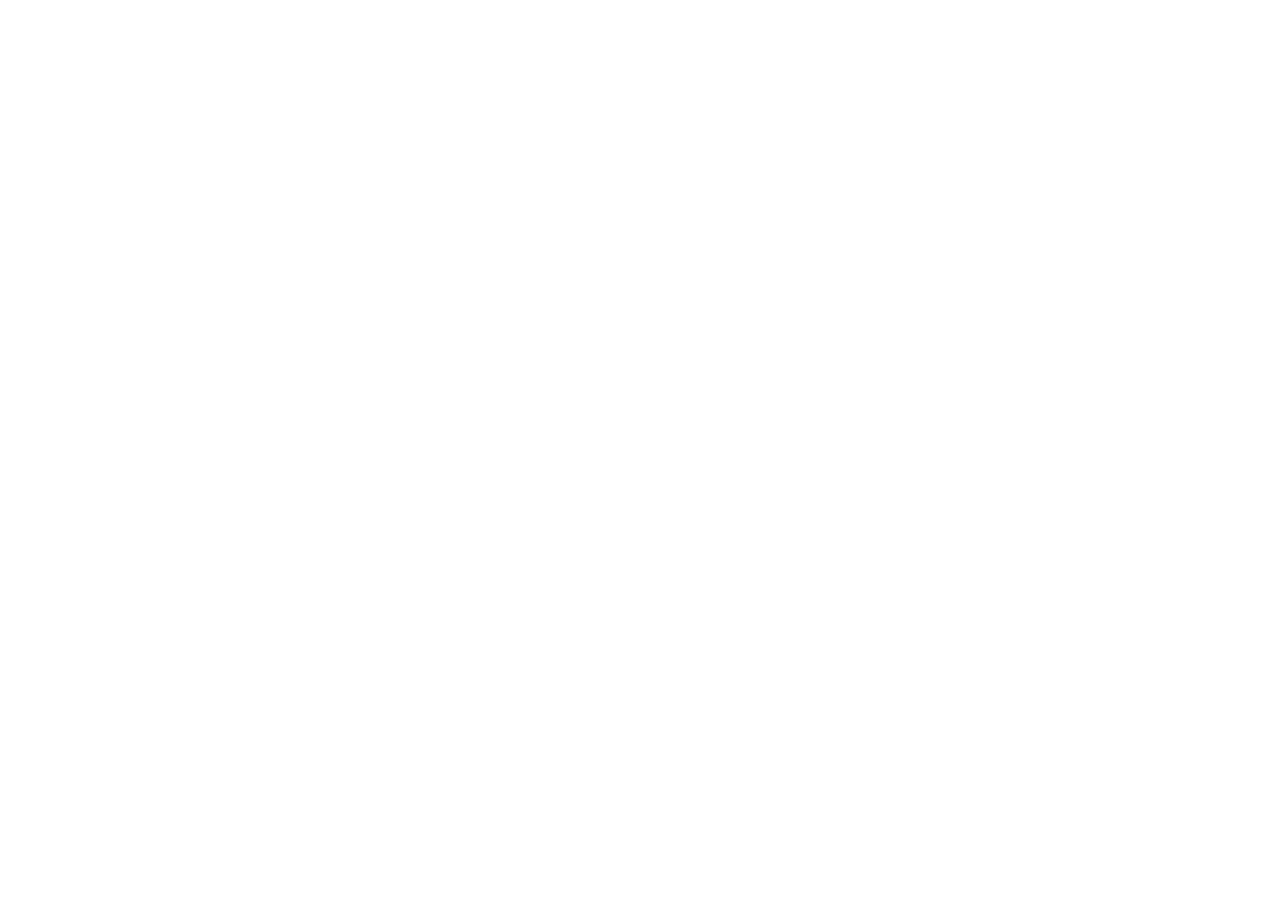
==== html/contratar.html @ d27c0885 "> Terminado o style da Home e criando outros script, style e index" ====
<!DOCTYPE html>
<html lang="pt-br">
<head>
    <meta charset="UTF-8">
    <meta name="viewport" content="width=device-width, initial-scale=1.0">
    <link rel="stylesheet" href="../css/contratar.css">
    <link rel="icon" type="png" href="website-icon.png">
    <title>Gerenciador</title>
</head>
<body>
    
</body>
</html>
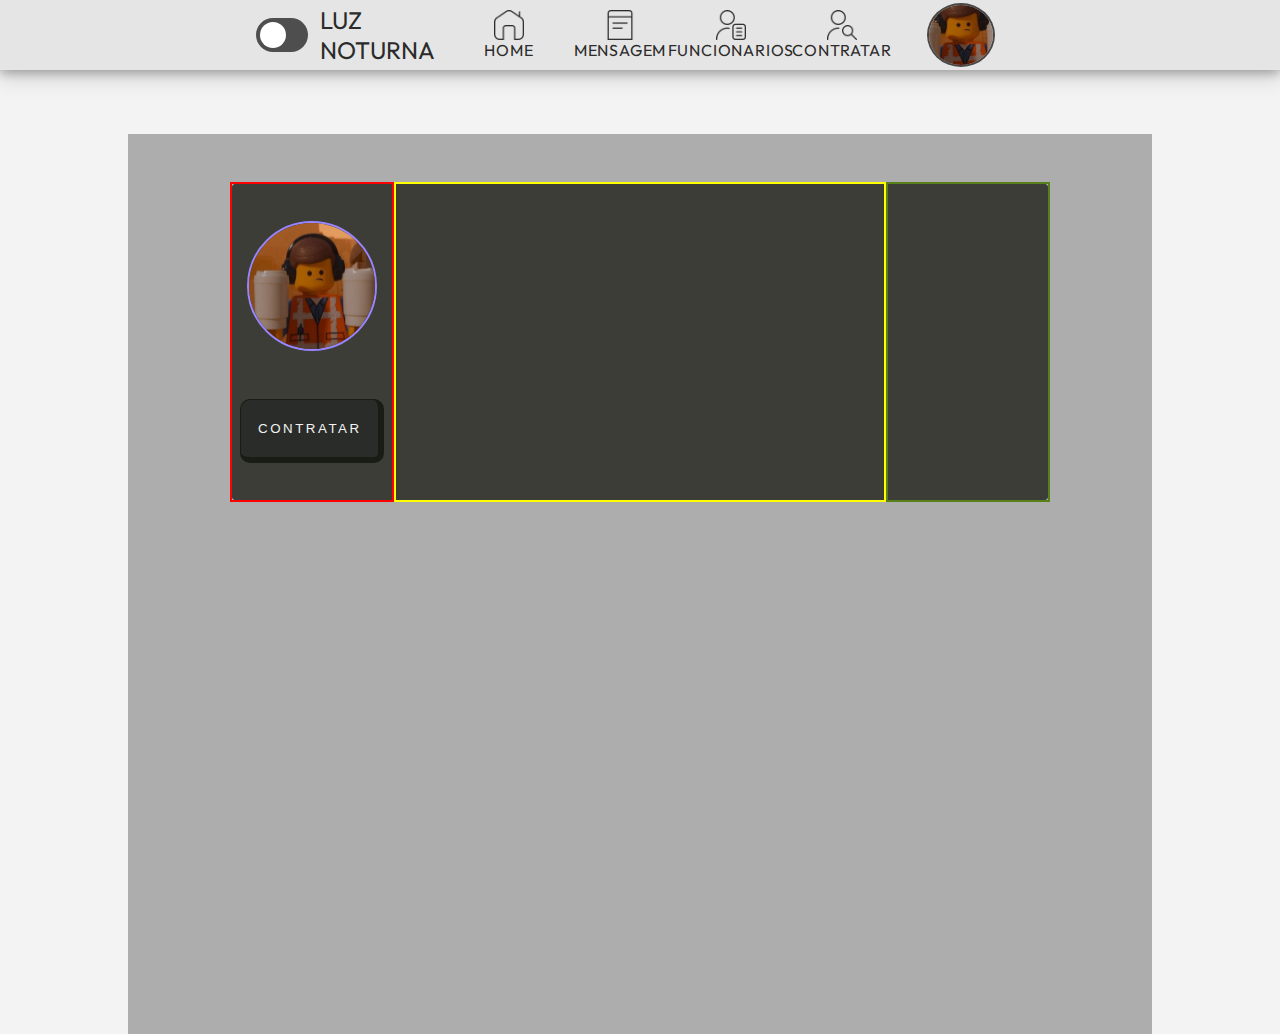
==== commit 89167904: "> Iniciado Style Da pagina contratar.html" ====
--- a/html/contratar.html
+++ b/html/contratar.html
@@ -4,10 +4,119 @@
     <meta charset="UTF-8">
     <meta name="viewport" content="width=device-width, initial-scale=1.0">
     <link rel="stylesheet" href="../css/contratar.css">
-    <link rel="icon" type="png" href="website-icon.png">
+    <link rel="icon" type="png" href="../website-icon.png">
     <title>Gerenciador</title>
 </head>
 <body>
-    
+
+            <!-- ==========NAV========== -->
+
+            <nav id="nav_id">
+                <div class="luz-noturna">
+        
+                    <div class="container-checkbox">
+                        <label class="switch">
+                        
+                            <div class="switch-wapper">
+                                <input type="checkbox" class="checkbox-box" name="watch"> 
+                                <span class="switch-bottom"></span>
+                            </div>
+        
+                            <span class="switch-text"> LUZ NOTURNA</span>
+                
+                        </label>
+                    </div>
+        
+                </div>
+        
+                <div class="select-buttom">
+                   <div class="select-option">
+                    <img src="../img/home.png">
+                    <a href="../index.html">HOME</a>
+                   </div>
+        
+                   <div class="select-option">
+                    <img src="../img/note-pad.png">
+                    <a href="#" id="mensagem_id">MENSAGEM</a>
+                   </div>
+        
+                   <div class="select-option">
+                    <img src="../img/funcionario.png">
+                    <a href="#" id="funcionario_id">FUNCIONARIOS</a>
+                   </div> 
+        
+                   <div class="select-option">
+                    <img src="../img/contratar.png">
+                    <a href="contratar.html">CONTRATAR</a>
+                   </div> 
+                </div>
+        
+                <div class="perfil">
+                    <div class="container-perfil"><img src="../img/icon-fake.jpg" class="img-perfil"></div>
+                </div>
+            </nav>
+
+            <!-- ==========MAIN========== -->
+
+             <main>
+                <div class="container">
+                    <div class="parte-esquerdo">
+                        <div class="container-photo"><img src="../img/icon-fake.jpg"></div>
+
+                        <div class="botao"><button>CONTRATAR</button></div>
+                    </div>
+
+                    <div class="parte-centro">
+
+                    </div>
+
+                    <div class="parte-direito">
+
+                    </div>
+                </div>
+             </main>
+
+            <!-- ==========SECTION========== -->
+
+            <section id="section_id">
+
+                <div class="container-perfil" style="height: 42px; width: 43px; margin: 0.4rem;"><img src="../img/icon-fake.jpg" height="70px" width="70px"></div>
+                <p>Mensagens</p>
+                <img src="../img/x.png" class="xis-section" id="xis_section">
+
+            </section>
+
+            <!-- ==========IFRAME========== -->
+
+    <iframe id="my_employee" src="funcionario.html"
+    style="
+        background-color: #1E201E;
+        width: 70%; 
+        height: 80vh;
+        z-index: 100;
+        position: fixed;
+        top: 10%;
+        border: none;
+        left: 15%;
+        border-radius: 1px;
+        display: none;">
+    </iframe>
+
+<script>
+
+    const section = document.getElementById('section_id');
+    const xis = document.getElementById('xis_section');
+    const msg = document.getElementById('mensagem_id');
+
+    msg.addEventListener('click', () => {
+        section.classList.add("aparecer")
+    });
+
+    xis.addEventListener('click', () => {
+        section.classList.remove("aparecer")
+    });
+</script>
+<script src="../js/script.js"></script>
+<script src="../js/perfil.js"></script>
 </body>
 </html>--- a/css/contratar.css
+++ b/css/contratar.css
@@ -0,0 +1,318 @@
+@import url('https://fonts.googleapis.com/css2?family=Outfit:wght@100..900&display=swap');
+:root{
+    --neve: #F3F3F3;
+    --cinza: #0E0D0D;
+
+    /* ------PALETA DE COR DOS CONTRATAR------*/
+    --cor1: #181C14;
+    --cor2: #3C3D37;
+    --cor3: #697565;
+    --cor4: #ECDFCC;
+    /* ---------------------------------------*/
+}
+
+*{
+    padding: 0px;
+    margin: 0px;
+    box-sizing: border-box;
+}
+
+body{
+    height: 100vh;
+    background-color: var(--neve);
+
+    font-family: "Outfit", sans-serif;
+}
+
+/* ==============NAV============= */ 
+
+nav{
+    display: flex;
+    background-color: #e2e2e2da;
+    height: 4.37rem;
+    width: 100%;
+    box-shadow: 0px 4px 8px 0 rgba(0,0,0,0.2), 0 6px 20px 0 rgba(0,0,0,0.19);
+}
+
+.luz-noturna{
+    display: flex;
+    flex: 15%;
+    margin-left: 20%;
+    flex-direction: row;
+    justify-content: center;
+    align-items: center;
+}
+
+.luz-noturna > p {
+    font-size: 25px;
+
+    font-optical-sizing: auto;
+    font-weight: weight;
+    font-style: normal;
+}
+
+.select-buttom{
+    display: flex;
+    flex: 35%;
+    align-items: center;
+    justify-content: space-around;
+}
+
+.select-option{
+    display: flex;
+    justify-content: center;
+    align-items: center;
+    flex-direction: column;
+    height: 3.7rem;
+    width: 6rem;
+}
+
+.select-option > a{
+    text-decoration: none;
+    color: rgb(43, 43, 43);
+    letter-spacing: 0.8px;
+
+}
+
+.select-option img{
+    height: 30px;
+    width: 30px;
+}
+
+.perfil{
+    display: flex;
+    flex: 10%;
+    margin-right: 20%;
+    justify-content: center;
+    align-items: center;
+}
+
+.container-perfil{
+    display: flex;
+    justify-content: center;
+    align-items: center;
+    overflow: hidden;
+    border: 2px solid rgb(71, 71, 71);
+    border-radius: 100%;
+    height: 64px;
+    width: 68px;
+}
+
+.img-perfil{
+    cursor: pointer;
+    height: 100px;
+    width: 200px;
+}
+
+/*  CHECK BOX  */
+.container-checkbox{
+    display: flex;
+    align-items: center;
+    justify-content: center;
+}
+.switch{
+    display: flex;
+    justify-content: center;
+    align-items: center;
+    cursor: pointer;
+}
+.switch .switch-text{
+    padding-right: 0.3rem;
+    font-size: 1.5rem;
+    color: rgb(43, 43, 43);
+}
+.switch .switch-wapper{
+    display: inline;
+    width: 65px;
+    height: 34px;
+    position: relative;
+    margin-right: 0.8rem;
+}
+.switch .switch-wapper .switch-bottom{
+    position: absolute;
+    top: 0px;
+    left: 0px;
+    right: 0px;
+    bottom: 0px;
+    display: flex;
+    justify-content: space-between;
+    align-items: center;
+    border-radius: 40px;
+    background-color: rgb(78, 78, 78);
+}
+.switch .switch-wapper .checkbox-box{
+    opacity: 0px;
+    height: 0px;
+    width: 0px;
+}
+.switch .switch-wapper .switch-bottom::before{
+    content: "";
+    background-color: rgb(255, 255, 255);
+    height: 26px;
+    width: 26px;
+    position: absolute;
+    left: 4px;
+    bottom: 4px;
+    border-radius: 50%;
+    transition: .4s all ease;
+}
+.switch .switch-wapper .checkbox-box:checked + .switch-bottom{
+    background-color: rgb(255, 255, 255);
+}
+.switch .switch-wapper .checkbox-box:checked + .switch-bottom::before{
+    transform: translateX(30px);
+    background-color: rgb(78, 78, 78);
+}
+
+/*
+Video mostrando como faz
+https://www.youtube.com/watch?v=UNqC-LLW2mE
+*/
+
+/* ==============MAIN============= */ 
+
+main{
+    display: flex;
+    background-color: rgb(173, 173, 173);
+    min-height: 100%;
+    width: 80%;
+    margin-left: 10%;
+    margin-top: 4rem;
+    flex-direction: column;
+    align-items: center;
+}
+
+.container{
+    display: flex;
+    margin-top: 3rem;
+    background-color: var(--cor2);
+    height: 20rem;
+    width: 80%;
+    border-radius: 10px;
+}
+/* --PARTE ESQUERDA-- */
+.parte-esquerdo{
+    display: flex;
+    flex: 20%;
+    border: 2px solid red;
+    height: 100%;
+    flex-direction: column;
+    align-items: center;
+    justify-content: center;
+    gap: 15%;
+}
+
+.container-photo{
+    display: flex;
+    border: 2px solid rgb(152, 133, 255);
+    border-radius: 100%;
+    height: 130px;  
+    width: 130px;
+    overflow: hidden;
+    justify-content: center;
+    align-items: center;
+}
+
+.container-photo img{
+    height: 100%;
+    width: 130%;
+}
+
+        .botao button{
+            width: 9rem;
+            height: 4rem;
+            border-radius: 10px;
+            letter-spacing: 2.5px;
+            background-color:#292c29;
+            color: var(--neve);
+            font-family: 'Lucida Sans', 'Lucida Sans Regular', 'Lucida Grande', 'Lucida Sans Unicode', Geneva, Verdana, sans-serif;
+            font-weight: 500;
+            border: 1px solid var(--cor1);
+            border-bottom: 6px solid var(--cor1);
+            border-right: 6px solid var(--cor1);
+
+            transition: all 1s ease;
+        }
+        .botao button:hover{
+            transition: scale(1s);
+            border: 1px solid rgb(202, 202, 202);
+            border-bottom: 6px solid rgb(202, 202, 202);
+            border-right: 6px solid rgb(202, 202, 202);
+            color: #292c29;
+            background-color: var(--neve);
+
+        }
+
+        .botao button:active{
+            border-bottom: 1px solid rgb(202, 202, 202);
+            border-right: 1px solid rgb(202, 202, 202);
+            transition: all 0.5s ease;
+        }
+
+        .botao{
+            display: flex;
+            justify-content: center;
+            align-items: center;
+        }
+
+/* --PARTE CENTRAL-- */
+.parte-centro{
+    flex: 60%;
+    border: 2px solid yellow;
+    height: 100%;
+}
+
+/* --PARTE DIREITO-- */
+.parte-direito{
+    flex: 20%;
+    border: 2px solid rgb(87, 128, 26);
+    height: 100%;
+}
+/* ==============SECTION============= */ 
+
+section{
+    display: none;
+    position: fixed;
+    background-color: #dbdbdb;
+    height: 3rem;
+    width: 20rem;
+    right: 1rem;
+    bottom: 0px;
+    align-items: center;
+}
+
+section > p{
+    color: var(--cinza);
+    margin-left: 0.5rem;
+}
+
+section .xis-section{
+    position: relative;
+    height: 20px;
+    width: 20px;
+    right: -135px;
+    cursor: pointer;
+}
+
+
+
+
+
+
+
+
+
+.iframe_background{
+    filter: blur(4px);
+}
+
+.esconder{
+    display: none;
+}
+.espacamento_minutos{
+    margin-right: 1rem;
+}
+
+.aparecer{
+    display: flex !important;
+}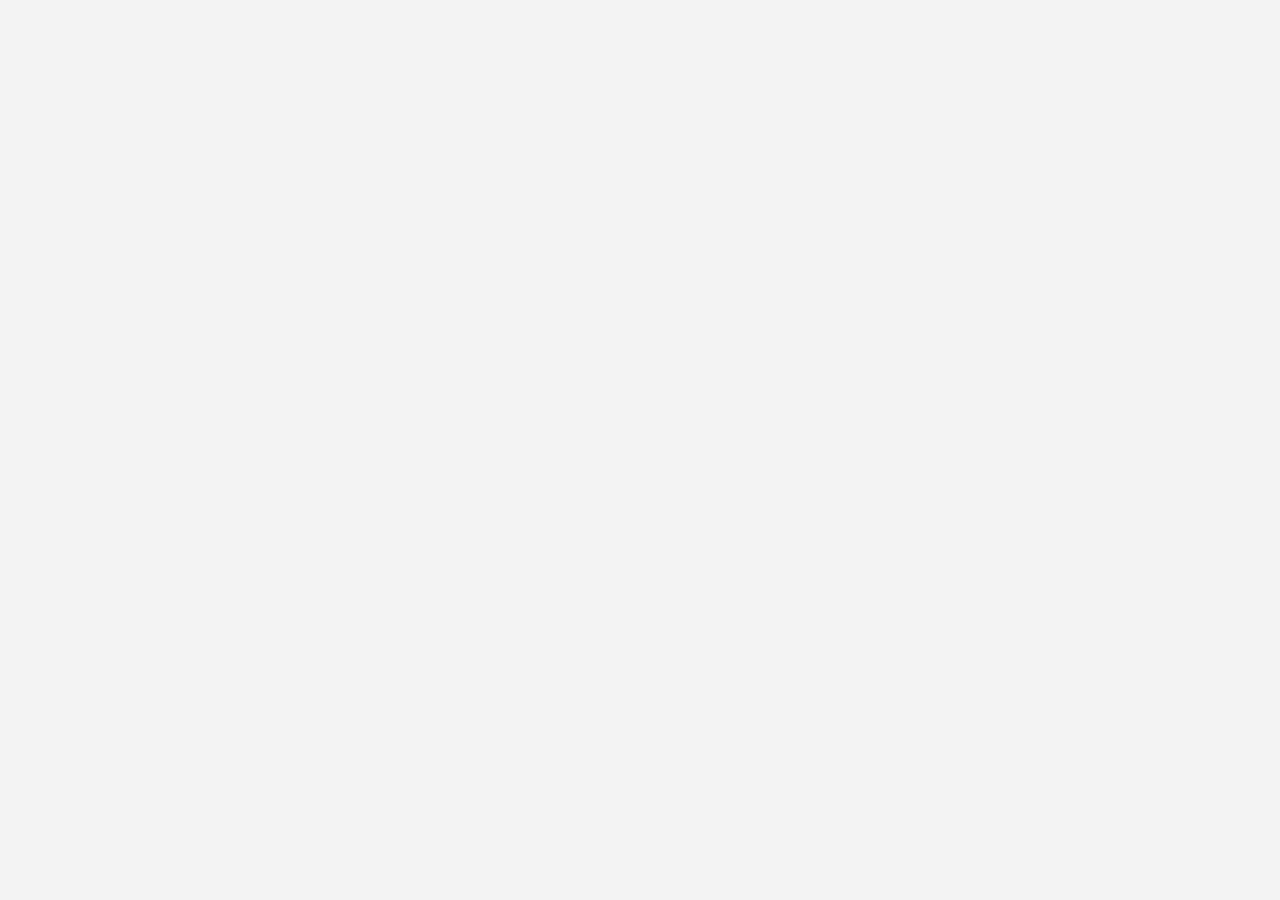
==== commit 2ade5d91: "Revert "> Iniciado Style Da pagina contratar.html"" ====
--- a/html/contratar.html
+++ b/html/contratar.html
@@ -4,119 +4,10 @@
     <meta charset="UTF-8">
     <meta name="viewport" content="width=device-width, initial-scale=1.0">
     <link rel="stylesheet" href="../css/contratar.css">
-    <link rel="icon" type="png" href="../website-icon.png">
+    <link rel="icon" type="png" href="website-icon.png">
     <title>Gerenciador</title>
 </head>
 <body>
-
-            <!-- ==========NAV========== -->
-
-            <nav id="nav_id">
-                <div class="luz-noturna">
-        
-                    <div class="container-checkbox">
-                        <label class="switch">
-                        
-                            <div class="switch-wapper">
-                                <input type="checkbox" class="checkbox-box" name="watch"> 
-                                <span class="switch-bottom"></span>
-                            </div>
-        
-                            <span class="switch-text"> LUZ NOTURNA</span>
-                
-                        </label>
-                    </div>
-        
-                </div>
-        
-                <div class="select-buttom">
-                   <div class="select-option">
-                    <img src="../img/home.png">
-                    <a href="../index.html">HOME</a>
-                   </div>
-        
-                   <div class="select-option">
-                    <img src="../img/note-pad.png">
-                    <a href="#" id="mensagem_id">MENSAGEM</a>
-                   </div>
-        
-                   <div class="select-option">
-                    <img src="../img/funcionario.png">
-                    <a href="#" id="funcionario_id">FUNCIONARIOS</a>
-                   </div> 
-        
-                   <div class="select-option">
-                    <img src="../img/contratar.png">
-                    <a href="contratar.html">CONTRATAR</a>
-                   </div> 
-                </div>
-        
-                <div class="perfil">
-                    <div class="container-perfil"><img src="../img/icon-fake.jpg" class="img-perfil"></div>
-                </div>
-            </nav>
-
-            <!-- ==========MAIN========== -->
-
-             <main>
-                <div class="container">
-                    <div class="parte-esquerdo">
-                        <div class="container-photo"><img src="../img/icon-fake.jpg"></div>
-
-                        <div class="botao"><button>CONTRATAR</button></div>
-                    </div>
-
-                    <div class="parte-centro">
-
-                    </div>
-
-                    <div class="parte-direito">
-
-                    </div>
-                </div>
-             </main>
-
-            <!-- ==========SECTION========== -->
-
-            <section id="section_id">
-
-                <div class="container-perfil" style="height: 42px; width: 43px; margin: 0.4rem;"><img src="../img/icon-fake.jpg" height="70px" width="70px"></div>
-                <p>Mensagens</p>
-                <img src="../img/x.png" class="xis-section" id="xis_section">
-
-            </section>
-
-            <!-- ==========IFRAME========== -->
-
-    <iframe id="my_employee" src="funcionario.html"
-    style="
-        background-color: #1E201E;
-        width: 70%; 
-        height: 80vh;
-        z-index: 100;
-        position: fixed;
-        top: 10%;
-        border: none;
-        left: 15%;
-        border-radius: 1px;
-        display: none;">
-    </iframe>
-
-<script>
-
-    const section = document.getElementById('section_id');
-    const xis = document.getElementById('xis_section');
-    const msg = document.getElementById('mensagem_id');
-
-    msg.addEventListener('click', () => {
-        section.classList.add("aparecer")
-    });
-
-    xis.addEventListener('click', () => {
-        section.classList.remove("aparecer")
-    });
-</script>
-<script src="../js/script.js"></script>
-<script src="../js/perfil.js"></script>
+    
 </body>
 </html>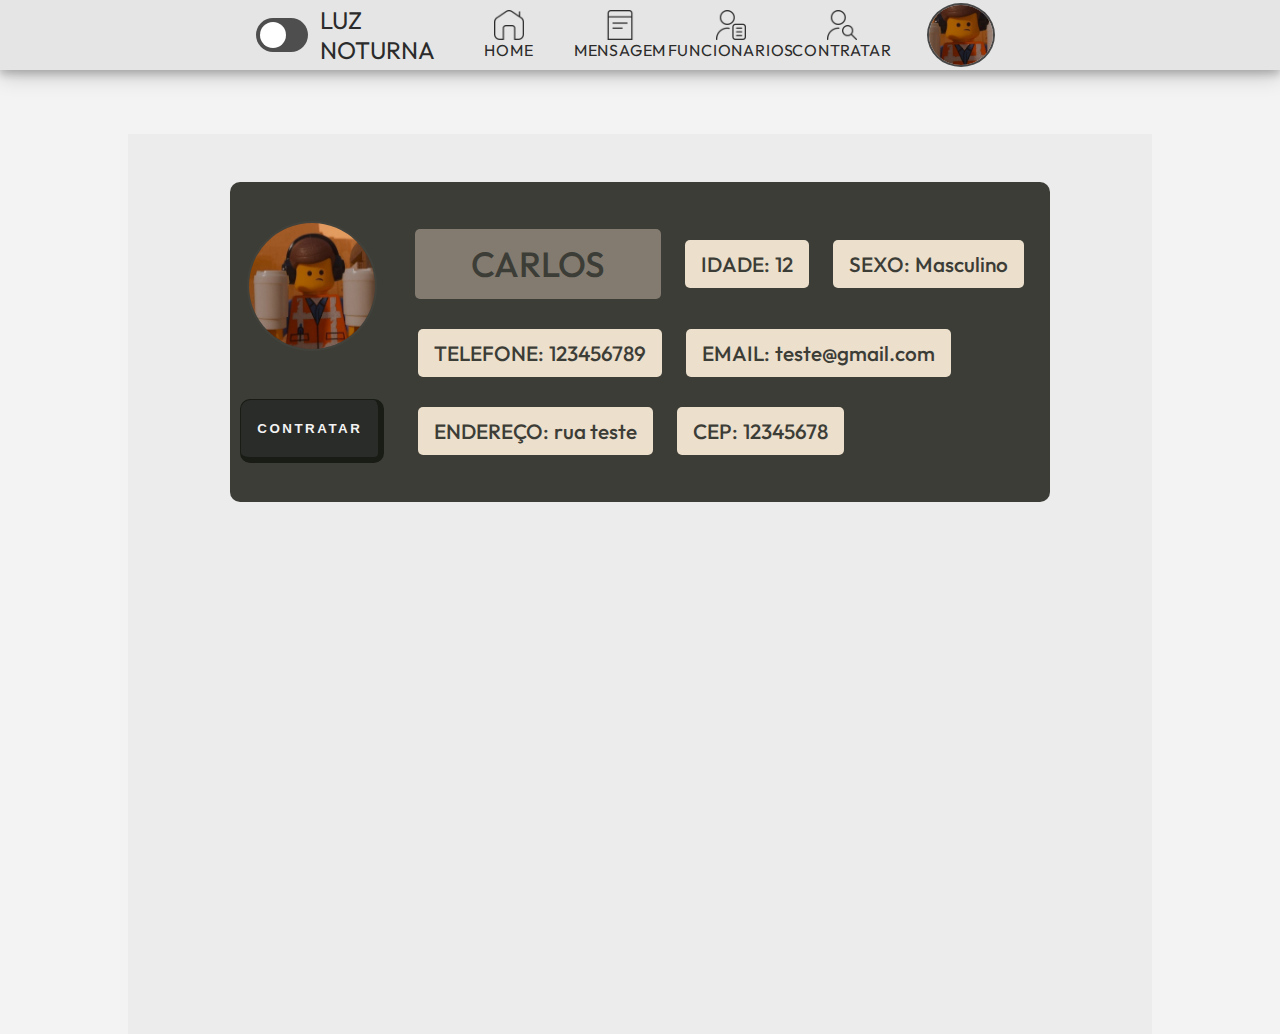
==== commit bb32a316: "> Finalizado style da pagina contratar.html" ====
--- a/html/contratar.html
+++ b/html/contratar.html
@@ -4,10 +4,146 @@
     <meta charset="UTF-8">
     <meta name="viewport" content="width=device-width, initial-scale=1.0">
     <link rel="stylesheet" href="../css/contratar.css">
-    <link rel="icon" type="png" href="website-icon.png">
+    <link rel="icon" type="png" href="../website-icon.png">
     <title>Gerenciador</title>
 </head>
 <body>
-    
+
+            <!-- ==========NAV========== -->
+
+            <nav id="nav_id">
+                <div class="luz-noturna">
+        
+                    <div class="container-checkbox">
+                        <label class="switch">
+                        
+                            <div class="switch-wapper">
+                                <input type="checkbox" class="checkbox-box" name="watch"> 
+                                <span class="switch-bottom"></span>
+                            </div>
+        
+                            <span class="switch-text"> LUZ NOTURNA</span>
+                
+                        </label>
+                    </div>
+        
+                </div>
+        
+                <div class="select-buttom">
+                   <div class="select-option">
+                    <img src="../img/home.png">
+                    <a href="../index.html">HOME</a>
+                   </div>
+        
+                   <div class="select-option">
+                    <img src="../img/note-pad.png">
+                    <a href="#" id="mensagem_id">MENSAGEM</a>
+                   </div>
+        
+                   <div class="select-option">
+                    <img src="../img/funcionario.png">
+                    <a href="#" id="funcionario_id">FUNCIONARIOS</a>
+                   </div> 
+        
+                   <div class="select-option">
+                    <img src="../img/contratar.png">
+                    <a href="contratar.html">CONTRATAR</a>
+                   </div> 
+                </div>
+        
+                <div class="perfil">
+                    <div class="container-perfil"><img src="../img/icon-fake.jpg" class="img-perfil"></div>
+                </div>
+            </nav>
+
+            <!-- ==========MAIN========== -->
+
+             <main>
+                <div class="container">
+                    <div class="parte-esquerdo">
+                        <div class="container-photo"><img src="../img/icon-fake.jpg"></div>
+
+                        <div class="botao"><button>CONTRATAR</button></div>
+                    </div>
+
+                    <div class="parte-centro">
+                        <div class="container-info">
+                            <p>CARLOS</p>
+                        </div>
+
+                        <div class="container-info-2">
+                            <label>IDADE:</label>
+                            <p>12</p> 
+                        </div>
+
+                        <div class="container-info-2">
+                            <label>SEXO:</label>
+                            <p>Masculino</p>
+                        </div>
+
+                        <div class="container-info-2">
+                            <label>TELEFONE:</label>
+                            <p>123456789</p>
+                        </div>
+
+                        <div class="container-info-2">
+                            <label>EMAIL:</label>
+                            <p>teste@gmail.com</p>
+                        </div>
+
+                        <div class="container-info-2">
+                            <label>ENDEREÇO:</label>
+                            <p>rua teste</p>
+                        </div>
+
+                        <div class="container-info-2">
+                            <label>CEP:</label>
+                            <p>12345678</p>
+                        </div>
+                </div>
+             </main>
+
+            <!-- ==========SECTION========== -->
+
+            <section id="section_id">
+
+                <div class="container-perfil" style="height: 42px; width: 43px; margin: 0.4rem;"><img src="../img/icon-fake.jpg" height="70px" width="70px"></div>
+                <p>Mensagens</p>
+                <img src="../img/x.png" class="xis-section" id="xis_section">
+
+            </section>
+
+            <!-- ==========IFRAME========== -->
+
+    <iframe id="my_employee" src="funcionario.html"
+    style="
+        background-color: #1E201E;
+        width: 70%; 
+        height: 80vh;
+        z-index: 100;
+        position: fixed;
+        top: 10%;
+        border: none;
+        left: 15%;
+        border-radius: 1px;
+        display: none;">
+    </iframe>
+
+<script>
+
+    const section = document.getElementById('section_id');
+    const xis = document.getElementById('xis_section');
+    const msg = document.getElementById('mensagem_id');
+
+    msg.addEventListener('click', () => {
+        section.classList.add("aparecer")
+    });
+
+    xis.addEventListener('click', () => {
+        section.classList.remove("aparecer")
+    });
+</script>
+<script src="../js/script.js"></script>
+<script src="../js/perfil.js"></script>
 </body>
 </html>--- a/css/contratar.css
+++ b/css/contratar.css
@@ -173,7 +173,7 @@
 
 main{
     display: flex;
-    background-color: rgb(173, 173, 173);
+    background-color: #ececec;
     min-height: 100%;
     width: 80%;
     margin-left: 10%;
@@ -189,12 +189,13 @@
     height: 20rem;
     width: 80%;
     border-radius: 10px;
+    justify-content: center;
+    align-items: center;
 }
 /* --PARTE ESQUERDA-- */
 .parte-esquerdo{
     display: flex;
     flex: 20%;
-    border: 2px solid red;
     height: 100%;
     flex-direction: column;
     align-items: center;
@@ -204,7 +205,7 @@
 
 .container-photo{
     display: flex;
-    border: 2px solid rgb(152, 133, 255);
+    border: 2px solid rgba(255, 255, 255, 0.027);
     border-radius: 100%;
     height: 130px;  
     width: 130px;
@@ -226,12 +227,13 @@
             background-color:#292c29;
             color: var(--neve);
             font-family: 'Lucida Sans', 'Lucida Sans Regular', 'Lucida Grande', 'Lucida Sans Unicode', Geneva, Verdana, sans-serif;
-            font-weight: 500;
+            font-weight: 600;
             border: 1px solid var(--cor1);
             border-bottom: 6px solid var(--cor1);
             border-right: 6px solid var(--cor1);
 
             transition: all 1s ease;
+            cursor: pointer;
         }
         .botao button:hover{
             transition: scale(1s);
@@ -257,17 +259,60 @@
 
 /* --PARTE CENTRAL-- */
 .parte-centro{
-    flex: 60%;
-    border: 2px solid yellow;
-    height: 100%;
-}
-
-/* --PARTE DIREITO-- */
-.parte-direito{
-    flex: 20%;
-    border: 2px solid rgb(87, 128, 26);
-    height: 100%;
-}
+    display: flex;
+    flex: 80%;
+    height: 80%;
+    justify-content: start;
+    align-items: center;
+    flex-wrap: wrap;
+}
+
+.container-info{
+    display: flex;
+    flex-direction: column;
+    justify-content: center;
+    align-items: center;
+    flex-direction:row;
+    margin-left: 1.3rem ;
+
+    height: 70px;
+    padding: 0px 3.5rem;
+    background-color: #837b70;
+    border-radius: 5px;
+}
+
+.container-info p{
+    font-size: 2.2rem;
+    color: var(--cor2);
+    font-weight: 500;
+}
+
+.container-info-2{
+    display: flex;
+    flex-direction: column;
+    justify-content: center;
+    align-items: center;
+    flex-direction:row;
+    background-color: var(--cor4);
+    padding: 0px 1rem;
+    height: 3rem;
+    border-radius: 5px;
+    margin-left: 1.5rem ;
+}
+
+.container-info-2 label{
+    font-size: 1.3rem;
+    color: var(--cor2);
+    font-weight: 500;
+    margin-right: 5px;
+}
+
+.container-info-2 p{
+    font-size: 1.3rem;
+    color: var(--cor2);
+    font-weight: 500;
+}
+
 /* ==============SECTION============= */ 
 
 section{
